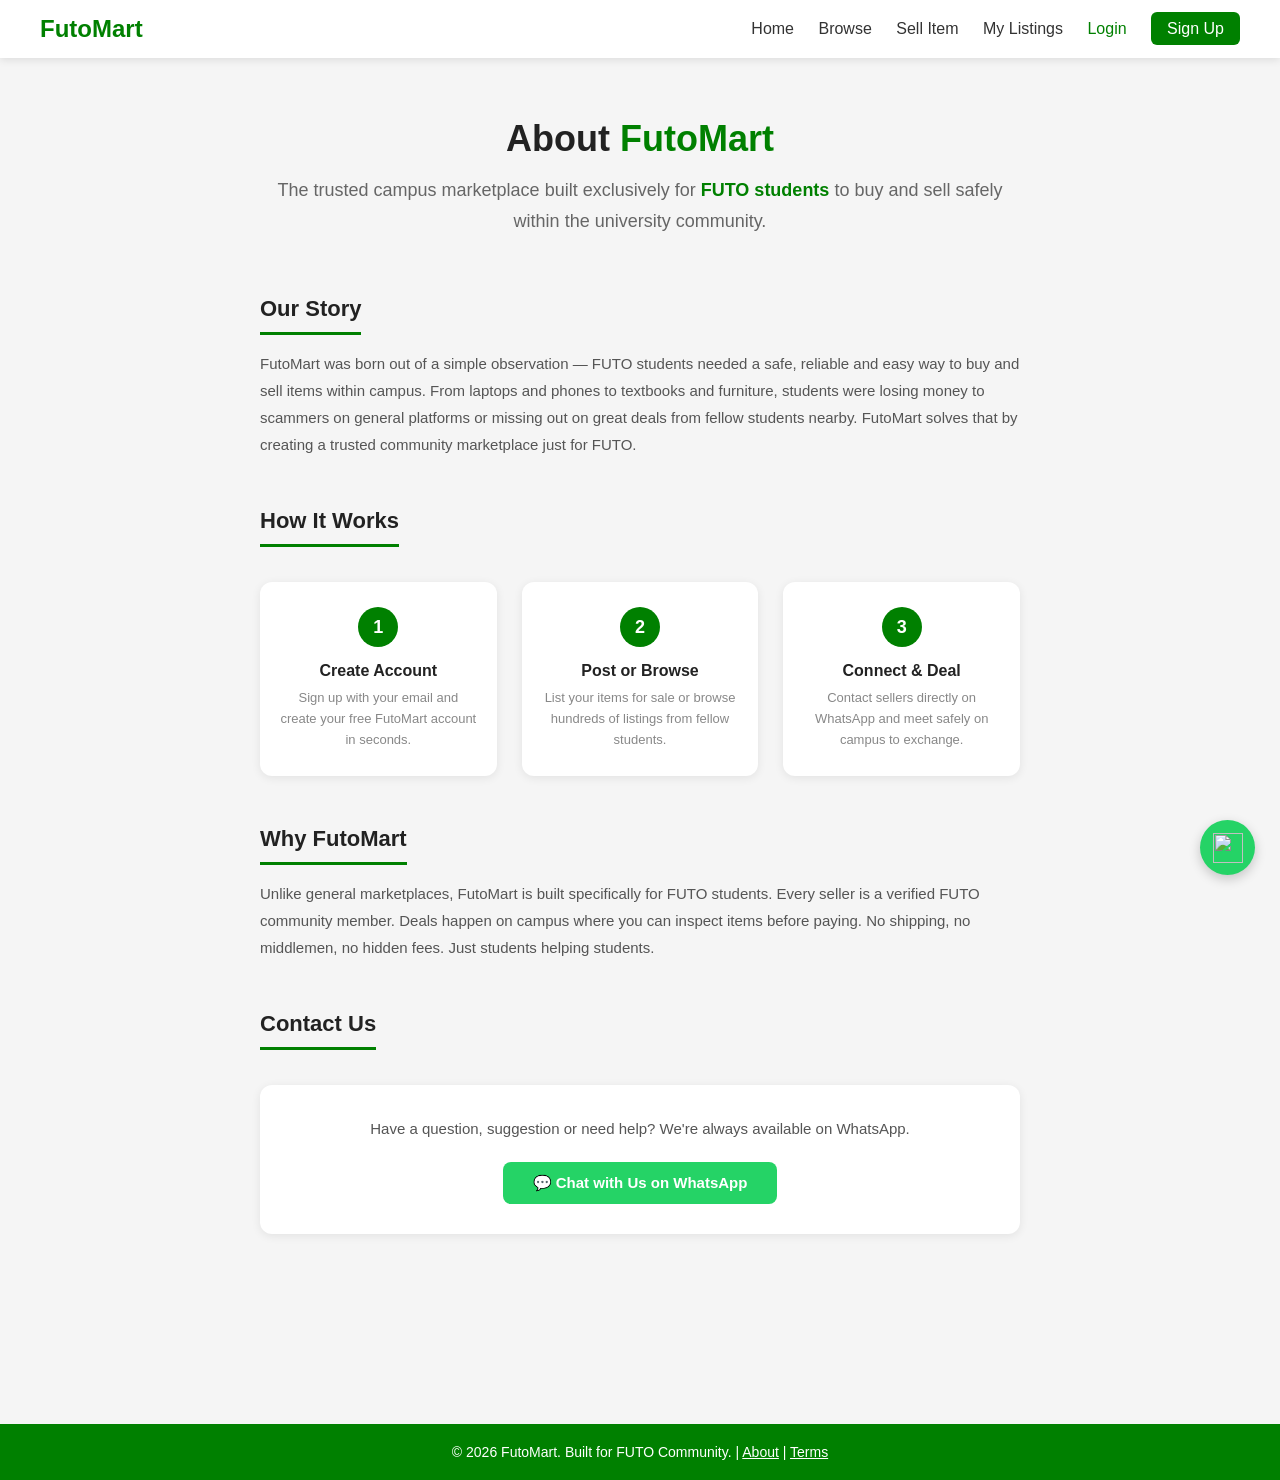
==== about.html @ 1949ff4d "Added About Page" ====
<!DOCTYPE html>
<html lang="en">

<head>
    <meta charset="UTF-8">
    <meta name="viewport" content="width=device-width, initial-scale=1.0">
    <title>About - FutoMart</title>
    <meta name="description" content="Learn about FutoMart - the trusted buy and sell marketplace for FUTO students.">
    <link rel="stylesheet" href="style.css">
    <style>
        .about-container {
            max-width: 800px;
            margin: 60px auto;
            padding: 0 20px 80px;
        }

        .about-hero {
            text-align: center;
            margin-bottom: 60px;
        }

        .about-hero h1 {
            font-size: 36px;
            font-weight: 800;
            color: #222;
            margin-bottom: 15px;
        }

        .about-hero p {
            font-size: 18px;
            color: #666;
            line-height: 1.7;
        }

        .about-hero span {
            color: #008000;
            font-weight: 700;
        }

        .about-section {
            margin-bottom: 50px;
        }

        .about-section h2 {
            font-size: 22px;
            font-weight: 800;
            color: #222;
            margin-bottom: 15px;
            padding-bottom: 10px;
            border-bottom: 3px solid #008000;
            display: inline-block;
        }

        .about-section p {
            font-size: 15px;
            color: #555;
            line-height: 1.8;
        }

        .how-it-works {
            display: grid;
            grid-template-columns: repeat(3, 1fr);
            gap: 25px;
            margin-top: 20px;
        }

        .step-card {
            background: white;
            border-radius: 12px;
            padding: 25px 20px;
            text-align: center;
            box-shadow: 0 2px 10px rgba(0, 0, 0, 0.08);
        }

        .step-number {
            width: 40px;
            height: 40px;
            background: #008000;
            color: white;
            border-radius: 50%;
            display: flex;
            align-items: center;
            justify-content: center;
            font-weight: 800;
            font-size: 18px;
            margin: 0 auto 15px;
        }

        .step-card h3 {
            font-size: 16px;
            font-weight: 700;
            color: #222;
            margin-bottom: 8px;
        }

        .step-card p {
            font-size: 13px;
            color: #888;
            line-height: 1.6;
        }

        .stats-grid {
            display: grid;
            grid-template-columns: repeat(3, 1fr);
            gap: 20px;
            margin-top: 20px;
        }

        .stat-card {
            background: #008000;
            color: white;
            border-radius: 12px;
            padding: 25px;
            text-align: center;
        }

        .stat-card h3 {
            font-size: 32px;
            font-weight: 800;
            margin-bottom: 5px;
        }

        .stat-card p {
            font-size: 14px;
            opacity: 0.9;
        }

        .contact-box {
            background: white;
            border-radius: 12px;
            padding: 30px;
            box-shadow: 0 2px 10px rgba(0, 0, 0, 0.08);
            text-align: center;
            margin-top: 20px;
        }

        .contact-box p {
            font-size: 15px;
            color: #555;
            margin-bottom: 20px;
        }

        .contact-box a {
            display: inline-block;
            padding: 12px 30px;
            background: #25D366;
            color: white;
            border-radius: 8px;
            font-weight: 700;
            text-decoration: none;
            font-size: 15px;
        }

        .hamburger {
            display: none;
            flex-direction: column;
            gap: 5px;
            cursor: pointer;
            padding: 5px;
        }

        .hamburger span {
            display: block;
            width: 25px;
            height: 3px;
            background-color: #008000;
            border-radius: 3px;
        }

        @media (max-width: 768px) {
            .how-it-works {
                grid-template-columns: 1fr;
            }

            .stats-grid {
                grid-template-columns: 1fr;
            }

            .about-hero h1 {
                font-size: 26px;
            }

            .hamburger {
                display: flex;
            }

            .nav-links {
                display: none;
                position: absolute;
                top: 60px;
                left: 0;
                right: 0;
                background: white;
                flex-direction: column;
                padding: 20px;
                box-shadow: 0 4px 12px rgba(0, 0, 0, 0.1);
                z-index: 999;
                gap: 15px;
            }

            .nav-links.open {
                display: flex;
            }

            .nav-links a {
                margin-left: 0;
                font-size: 15px;
                padding: 8px 0;
                border-bottom: 1px solid #f0f0f0;
            }
        }
    </style>
    <script src="https://cdn.jsdelivr.net/npm/@supabase/supabase-js@2"></script>
    <script src="config.js"></script>
</head>

<body>

    <nav class="navbar">
        <div class="logo">FutoMart</div>
        <div class="nav-links" id="nav-links">
            <a href="index.html">Home</a>
            <a href="listings.html">Browse</a>
            <a href="post.html">Sell Item</a>
            <a href="dashboard.html">My Listings</a>
            <a href="auth.html" class="btn-login">Login</a>
            <a href="auth.html" class="btn-signup">Sign Up</a>
        </div>
        <div class="hamburger" onclick="toggleMenu()">
            <span></span>
            <span></span>
            <span></span>
        </div>
    </nav>

    <div class="about-container">

        <div class="about-hero">
            <h1>About <span>FutoMart</span></h1>
            <p>The trusted campus marketplace built exclusively for <span>FUTO students</span> to buy and sell safely
                within the university community.</p>
        </div>

        <div class="about-section">
            <h2>Our Story</h2>
            <p>FutoMart was born out of a simple observation — FUTO students needed a safe, reliable and easy way to buy
                and sell items within campus. From laptops and phones to textbooks and furniture, students were losing
                money to scammers on general platforms or missing out on great deals from fellow students nearby.
                FutoMart solves that by creating a trusted community marketplace just for FUTO.</p>
        </div>

        <div class="about-section">
            <h2>How It Works</h2>
            <div class="how-it-works">
                <div class="step-card">
                    <div class="step-number">1</div>
                    <h3>Create Account</h3>
                    <p>Sign up with your email and create your free FutoMart account in seconds.</p>
                </div>
                <div class="step-card">
                    <div class="step-number">2</div>
                    <h3>Post or Browse</h3>
                    <p>List your items for sale or browse hundreds of listings from fellow students.</p>
                </div>
                <div class="step-card">
                    <div class="step-number">3</div>
                    <h3>Connect & Deal</h3>
                    <p>Contact sellers directly on WhatsApp and meet safely on campus to exchange.</p>
                </div>
            </div>
        </div>

        <div class="about-section">
            <h2>Why FutoMart</h2>
            <p>Unlike general marketplaces, FutoMart is built specifically for FUTO students. Every seller is a verified
                FUTO community member. Deals happen on campus where you can inspect items before paying. No shipping, no
                middlemen, no hidden fees. Just students helping students.</p>
        </div>

        <div class="about-section">
            <h2>Contact Us</h2>
            <div class="contact-box">
                <p>Have a question, suggestion or need help? We're always available on WhatsApp.</p>
                <a href="https://wa.me/2349034275126?text=Hi FutoMart, I have a question" target="_blank">💬 Chat with
                    Us on WhatsApp</a>
            </div>
        </div>

    </div>

    <footer>
        <p>© 2026 FutoMart. Built for FUTO Community. | <a href="about.html"
                style="color:white;text-decoration:underline;">About</a> | <a href="terms.html"
                style="color:white;text-decoration:underline;">Terms</a></p>
    </footer>

    <a href="https://wa.me/2349034275126?text=Hi, I need help with FutoMart" target="_blank"
        style="position:fixed;bottom:25px;right:25px;background-color:#25D366;border-radius:50%;width:55px;height:55px;display:flex;align-items:center;justify-content:center;box-shadow:0 4px 12px rgba(0,0,0,0.2);z-index:9999;text-decoration:none;">
        <img src="https://upload.wikimedia.org/wikipedia/commons/6/6b/WhatsApp.svg" width="30" height="30">
    </a>

    <script>
        var supabase = window.supabase.createClient(SUPABASE_URL, SUPABASE_KEY)

        function toggleMenu() {
            document.getElementById('nav-links').classList.toggle('open')
        }

        async function checkAuth() {
            const { data } = await supabase.auth.getUser()
            if (data.user) {
                document.getElementById('nav-links').innerHTML =
                    '<a href="index.html">Home</a>' +
                    '<a href="listings.html">Browse</a>' +
                    '<a href="post.html">Sell Item</a>' +
                    '<a href="dashboard.html">My Listings</a>' +
                    '<span style="margin-left:20px;font-weight:600;color:#008000;font-size:14px;">' + data.user.email + '</span>' +
                    '<a href="#" onclick="handleLogout()" class="btn-signup" style="margin-left:10px;">Logout</a>'
            }
        }

        async function handleLogout() {
            await supabase.auth.signOut()
            window.location.href = 'index.html'
        }

        checkAuth()
    </script>

</body>

</html>
---- style.css ----
* {
    margin: 0;
    padding: 0;
    box-sizing: border-box;
    font-family: 'Segoe UI', sans-serif;
}

body {
    background-color: #f5f5f5;
    color: #333;
}

/* NAVBAR */
.navbar {
    background-color: #ffffff;
    padding: 15px 40px;
    display: flex;
    justify-content: space-between;
    align-items: center;
    box-shadow: 0 2px 8px rgba(0, 0, 0, 0.1);
    position: sticky;
    top: 0;
    z-index: 100;
}

.logo {
    font-size: 24px;
    font-weight: 800;
    color: #008000;
}

.nav-links a {
    margin-left: 20px;
    text-decoration: none;
    color: #333;
    font-weight: 500;
}

.btn-login {
    color: #008000 !important;
}

.btn-signup {
    background-color: #008000;
    color: white !important;
    padding: 8px 16px;
    border-radius: 6px;
}

/* HERO */
.hero {
    background-color: #008000;
    color: white;
    text-align: center;
    padding: 80px 20px;
}

.hero h1 {
    font-size: 36px;
    margin-bottom: 15px;
}

.hero p {
    font-size: 16px;
    margin-bottom: 30px;
    opacity: 0.9;
}

.search-bar {
    display: flex;
    justify-content: center;
    gap: 10px;
}

.search-bar input {
    width: 400px;
    padding: 12px 20px;
    border: none;
    border-radius: 6px;
    font-size: 15px;
    outline: none;
}

.search-bar button {
    padding: 12px 24px;
    background-color: #FFD700;
    color: #333;
    border: none;
    border-radius: 6px;
    font-weight: 700;
    cursor: pointer;
}

/* CATEGORIES */
.categories {
    padding: 50px 40px;
    text-align: center;
}

.categories h2 {
    font-size: 24px;
    margin-bottom: 25px;
}

.category-grid {
    display: grid;
    grid-template-columns: repeat(6, 1fr);
    gap: 15px;
}

.category-card {
    background: white;
    padding: 20px;
    border-radius: 10px;
    font-weight: 600;
    cursor: pointer;
    box-shadow: 0 2px 6px rgba(0, 0, 0, 0.08);
    transition: transform 0.2s;
}

.category-card:hover {
    transform: translateY(-4px);
}

/* LISTINGS */
.listings {
    padding: 20px 40px 60px;
}

.listings h2 {
    font-size: 24px;
    margin-bottom: 25px;
}

.listings-grid {
    display: grid;
    grid-template-columns: repeat(4, 1fr);
    gap: 20px;
}

.listing-card {
    background: white;
    border-radius: 10px;
    overflow: hidden;
    box-shadow: 0 2px 6px rgba(0, 0, 0, 0.08);
    transition: transform 0.2s;
    cursor: pointer;
}

.listing-card:hover {
    transform: translateY(-4px);
}

.listing-card img {
    width: 100%;
    height: 180px;
    object-fit: cover;
}

.listing-info {
    padding: 12px;
}

.listing-info h3 {
    font-size: 15px;
    margin-bottom: 6px;
}

.listing-info .price {
    color: #008000;
    font-weight: 700;
    font-size: 16px;
}

.listing-info .condition {
    font-size: 12px;
    color: #888;
    margin-top: 4px;
}

/* FOOTER */
footer {
    background-color: #008000;
    color: white;
    text-align: center;
    padding: 20px;
    font-size: 14px;
}

@media (max-width: 768px) {
    .navbar {
        padding: 15px 20px;
    }

    .nav-links a {
        margin-left: 10px;
        font-size: 13px;
    }

    .btn-signup {
        padding: 6px 10px;
    }

    .hero {
        padding: 50px 20px;
    }

    .hero h1 {
        font-size: 24px;
    }

    .search-bar {
        flex-direction: column;
        align-items: center;
    }

    .search-bar input {
        width: 100%;
    }

    .search-bar button {
        width: 100%;
    }

    .categories {
        padding: 30px 15px;
    }

    .category-grid {
        grid-template-columns: repeat(3, 1fr);
        gap: 10px;
        padding: 0 5px;
    }

    .category-card {
        padding: 15px 8px;
        font-size: 13px;
    }

    .listings-grid {
        grid-template-columns: repeat(2, 1fr);
    }

    .listings {
        padding: 20px 20px 40px;
    }
}

.hamburger {
    display: none;
    flex-direction: column;
    gap: 5px;
    cursor: pointer;
    padding: 5px;
}

.hamburger span {
    display: block;
    width: 25px;
    height: 3px;
    background-color: #008000;
    border-radius: 3px;
    transition: all 0.3s;
}

@media (max-width: 768px) {
    .hamburger {
        display: flex;
    }

    .nav-links {
        display: none;
        position: absolute;
        top: 60px;
        left: 0;
        right: 0;
        background: white;
        flex-direction: column;
        padding: 20px;
        box-shadow: 0 4px 12px rgba(0, 0, 0, 0.1);
        z-index: 999;
        gap: 15px;
    }

    .nav-links.open {
        display: flex;
    }

    .nav-links a {
        margin-left: 0;
        font-size: 15px;
        padding: 8px 0;
        border-bottom: 1px solid #f0f0f0;
    }

    .nav-links span {
        margin-left: 0;
        padding: 8px 0;
        border-bottom: 1px solid #f0f0f0;
    }

    .btn-signup {
        text-align: center;
        border-radius: 8px;
        padding: 10px !important;
    }

    .whatsapp-float {
        position: fixed;
        bottom: 25px;
        right: 25px;
        background-color: #25D366;
        border-radius: 50%;
        width: 55px;
        height: 55px;
        display: flex;
        align-items: center;
        justify-content: center;
        box-shadow: 0 4px 12px rgba(0, 0, 0, 0.2);
        z-index: 9999;
        transition: background 0.2s;
    }

    .whatsapp-float:hover {
        background-color: #1ebe5d;
    }
}
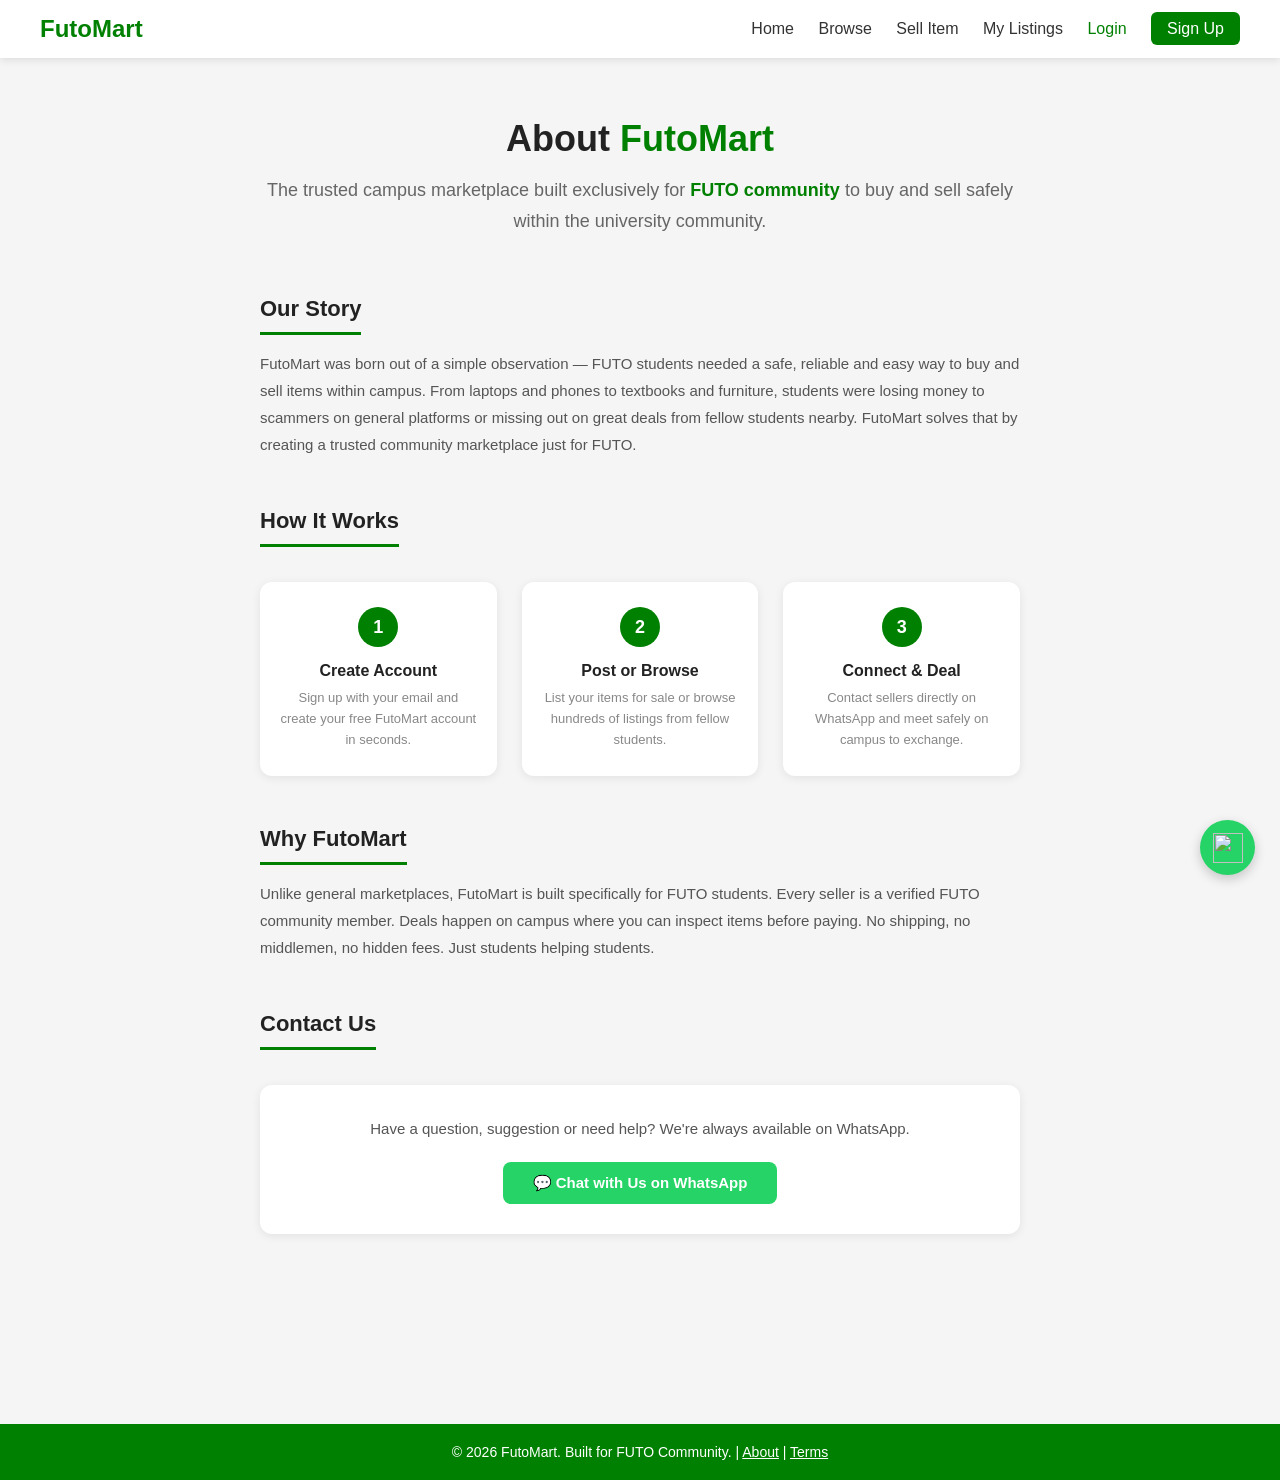
==== commit 907fd90d: "add reporting, ratings, about page, terms, pagination, SEO tags, share button" ====
--- a/about.html
+++ b/about.html
@@ -237,7 +237,7 @@
 
         <div class="about-hero">
             <h1>About <span>FutoMart</span></h1>
-            <p>The trusted campus marketplace built exclusively for <span>FUTO students</span> to buy and sell safely
+            <p>The trusted campus marketplace built exclusively for <span>FUTO community</span> to buy and sell safely
                 within the university community.</p>
         </div>
 
